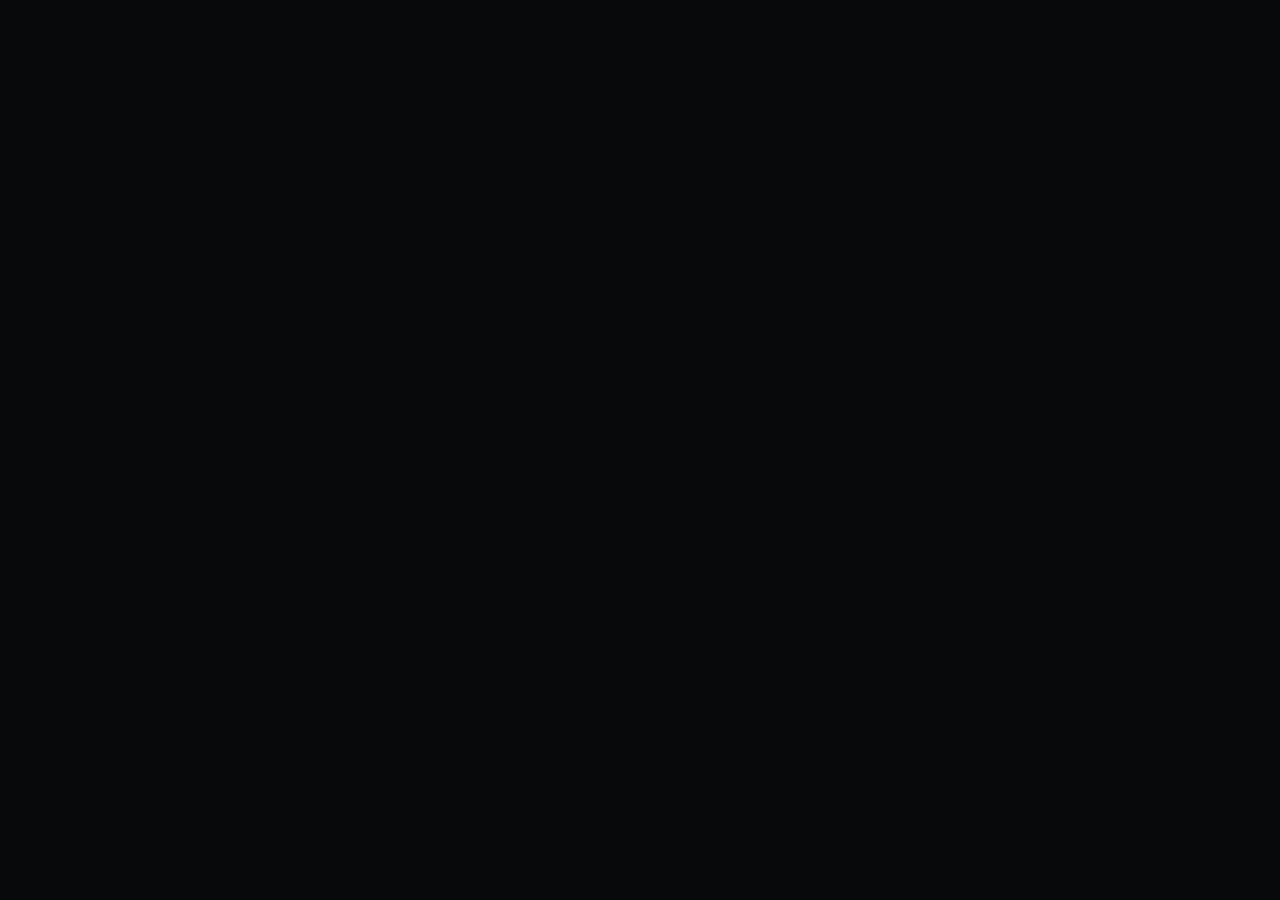
==== index.html @ 5e72f672 "Implement Command Center design Single-page React app (Babel-standalone) with shared shell: sidebar," ====
<!doctype html>
<html lang="en">
<head>
<meta charset="utf-8" />
<meta http-equiv="refresh" content="0; url=Command%20Center.html" />
<title>Command Center — Sudheer Bhat</title>
</head>
<body>
<a href="Command%20Center.html">Command Center</a>
</body>
</html>
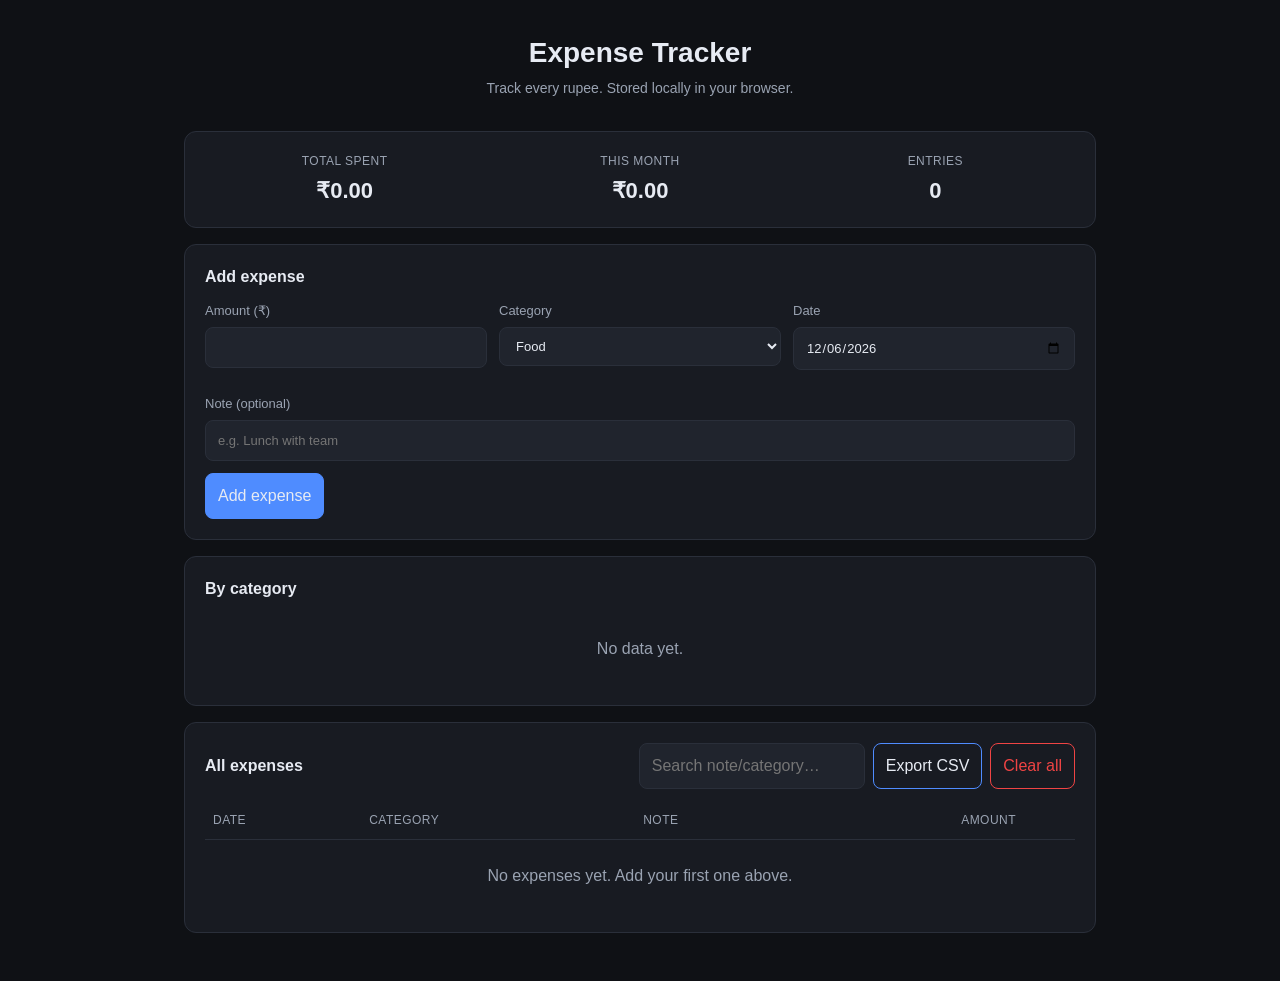
==== commit 0aa2982b: "Add browser-based expense tracker A self-contained HTML/CSS/JS app that lets users log expenses by c" ====
--- a/index.html
+++ b/index.html
@@ -1,11 +1,101 @@
-<!doctype html>
+<!DOCTYPE html>
 <html lang="en">
 <head>
-<meta charset="utf-8" />
-<meta http-equiv="refresh" content="0; url=Command%20Center.html" />
-<title>Command Center — Sudheer Bhat</title>
+  <meta charset="UTF-8" />
+  <meta name="viewport" content="width=device-width, initial-scale=1.0" />
+  <title>Expense Tracker</title>
+  <link rel="stylesheet" href="styles.css" />
 </head>
 <body>
-<a href="Command%20Center.html">Command Center</a>
+  <header>
+    <h1>Expense Tracker</h1>
+    <p class="tagline">Track every rupee. Stored locally in your browser.</p>
+  </header>
+
+  <main>
+    <section class="card summary">
+      <div class="stat">
+        <span class="label">Total spent</span>
+        <span id="total" class="value">₹0.00</span>
+      </div>
+      <div class="stat">
+        <span class="label">This month</span>
+        <span id="month-total" class="value">₹0.00</span>
+      </div>
+      <div class="stat">
+        <span class="label">Entries</span>
+        <span id="count" class="value">0</span>
+      </div>
+    </section>
+
+    <section class="card">
+      <h2>Add expense</h2>
+      <form id="expense-form">
+        <div class="row">
+          <label>
+            Amount (₹)
+            <input type="number" id="amount" step="0.01" min="0" required />
+          </label>
+          <label>
+            Category
+            <select id="category" required>
+              <option value="Food">Food</option>
+              <option value="Travel">Travel</option>
+              <option value="Shopping">Shopping</option>
+              <option value="Bills">Bills</option>
+              <option value="Health">Health</option>
+              <option value="Entertainment">Entertainment</option>
+              <option value="Investment">Investment</option>
+              <option value="Other">Other</option>
+            </select>
+          </label>
+          <label>
+            Date
+            <input type="date" id="date" required />
+          </label>
+        </div>
+        <label>
+          Note (optional)
+          <input type="text" id="note" maxlength="120" placeholder="e.g. Lunch with team" />
+        </label>
+        <button type="submit">Add expense</button>
+      </form>
+    </section>
+
+    <section class="card">
+      <div class="card-head">
+        <h2>By category</h2>
+      </div>
+      <div id="by-category" class="by-category"></div>
+    </section>
+
+    <section class="card">
+      <div class="card-head">
+        <h2>All expenses</h2>
+        <div class="actions">
+          <input type="search" id="search" placeholder="Search note/category…" />
+          <button id="export-btn" type="button">Export CSV</button>
+          <button id="clear-btn" type="button" class="danger">Clear all</button>
+        </div>
+      </div>
+      <div class="table-wrap">
+        <table id="expense-table">
+          <thead>
+            <tr>
+              <th>Date</th>
+              <th>Category</th>
+              <th>Note</th>
+              <th class="num">Amount</th>
+              <th></th>
+            </tr>
+          </thead>
+          <tbody></tbody>
+        </table>
+        <p id="empty" class="empty">No expenses yet. Add your first one above.</p>
+      </div>
+    </section>
+  </main>
+
+  <script src="app.js"></script>
 </body>
 </html>
--- a/styles.css
+++ b/styles.css
@@ -0,0 +1,153 @@
+:root {
+  --bg: #0f1115;
+  --surface: #181b22;
+  --surface-2: #20242d;
+  --border: #2a2f3a;
+  --text: #e7ebf3;
+  --muted: #9aa3b2;
+  --accent: #4f8cff;
+  --accent-hover: #3a78f0;
+  --danger: #ef4444;
+  --success: #22c55e;
+}
+
+* { box-sizing: border-box; }
+
+body {
+  margin: 0;
+  font-family: -apple-system, BlinkMacSystemFont, "Segoe UI", Roboto, sans-serif;
+  background: var(--bg);
+  color: var(--text);
+  line-height: 1.5;
+}
+
+header {
+  padding: 32px 24px 16px;
+  text-align: center;
+}
+
+header h1 { margin: 0 0 4px; font-size: 28px; }
+.tagline { margin: 0; color: var(--muted); font-size: 14px; }
+
+main {
+  max-width: 960px;
+  margin: 0 auto;
+  padding: 16px 24px 48px;
+  display: grid;
+  gap: 16px;
+}
+
+.card {
+  background: var(--surface);
+  border: 1px solid var(--border);
+  border-radius: 12px;
+  padding: 20px;
+}
+
+.card h2 { margin: 0 0 12px; font-size: 16px; font-weight: 600; }
+
+.card-head {
+  display: flex;
+  justify-content: space-between;
+  align-items: center;
+  gap: 12px;
+  flex-wrap: wrap;
+  margin-bottom: 12px;
+}
+.card-head h2 { margin: 0; }
+.actions { display: flex; gap: 8px; flex-wrap: wrap; }
+
+.summary {
+  display: grid;
+  grid-template-columns: repeat(3, 1fr);
+  gap: 16px;
+  text-align: center;
+}
+.stat { display: flex; flex-direction: column; gap: 4px; }
+.stat .label { color: var(--muted); font-size: 12px; text-transform: uppercase; letter-spacing: 0.04em; }
+.stat .value { font-size: 22px; font-weight: 600; }
+
+form .row {
+  display: grid;
+  grid-template-columns: repeat(3, 1fr);
+  gap: 12px;
+  margin-bottom: 12px;
+}
+
+label {
+  display: flex;
+  flex-direction: column;
+  gap: 6px;
+  font-size: 13px;
+  color: var(--muted);
+  margin-bottom: 12px;
+}
+
+input, select, button {
+  font: inherit;
+  color: var(--text);
+  background: var(--surface-2);
+  border: 1px solid var(--border);
+  border-radius: 8px;
+  padding: 10px 12px;
+  outline: none;
+}
+
+input:focus, select:focus { border-color: var(--accent); }
+
+button {
+  cursor: pointer;
+  background: var(--accent);
+  border-color: var(--accent);
+  font-weight: 500;
+  transition: background 0.15s;
+}
+button:hover { background: var(--accent-hover); border-color: var(--accent-hover); }
+button.danger { background: transparent; color: var(--danger); border-color: var(--danger); }
+button.danger:hover { background: var(--danger); color: #fff; }
+#export-btn { background: transparent; color: var(--text); }
+#export-btn:hover { background: var(--surface-2); }
+
+.by-category {
+  display: grid;
+  grid-template-columns: repeat(auto-fill, minmax(180px, 1fr));
+  gap: 10px;
+}
+.cat-pill {
+  background: var(--surface-2);
+  border: 1px solid var(--border);
+  border-radius: 8px;
+  padding: 10px 12px;
+}
+.cat-pill .name { display: block; color: var(--muted); font-size: 12px; text-transform: uppercase; letter-spacing: 0.04em; }
+.cat-pill .amt { display: block; font-size: 16px; font-weight: 600; margin-top: 2px; }
+.cat-pill .bar {
+  margin-top: 8px;
+  height: 4px;
+  background: var(--border);
+  border-radius: 2px;
+  overflow: hidden;
+}
+.cat-pill .bar > div { height: 100%; background: var(--accent); }
+
+.table-wrap { overflow-x: auto; }
+table { width: 100%; border-collapse: collapse; font-size: 14px; }
+th, td { text-align: left; padding: 10px 8px; border-bottom: 1px solid var(--border); }
+th { color: var(--muted); font-weight: 500; font-size: 12px; text-transform: uppercase; letter-spacing: 0.04em; }
+td.num, th.num { text-align: right; font-variant-numeric: tabular-nums; }
+td .del {
+  background: transparent;
+  border: none;
+  color: var(--muted);
+  padding: 4px 8px;
+  cursor: pointer;
+  border-radius: 6px;
+}
+td .del:hover { color: var(--danger); background: var(--surface-2); }
+
+.empty { color: var(--muted); text-align: center; padding: 24px 0; margin: 0; }
+
+@media (max-width: 600px) {
+  .summary { grid-template-columns: 1fr; }
+  form .row { grid-template-columns: 1fr; }
+}
